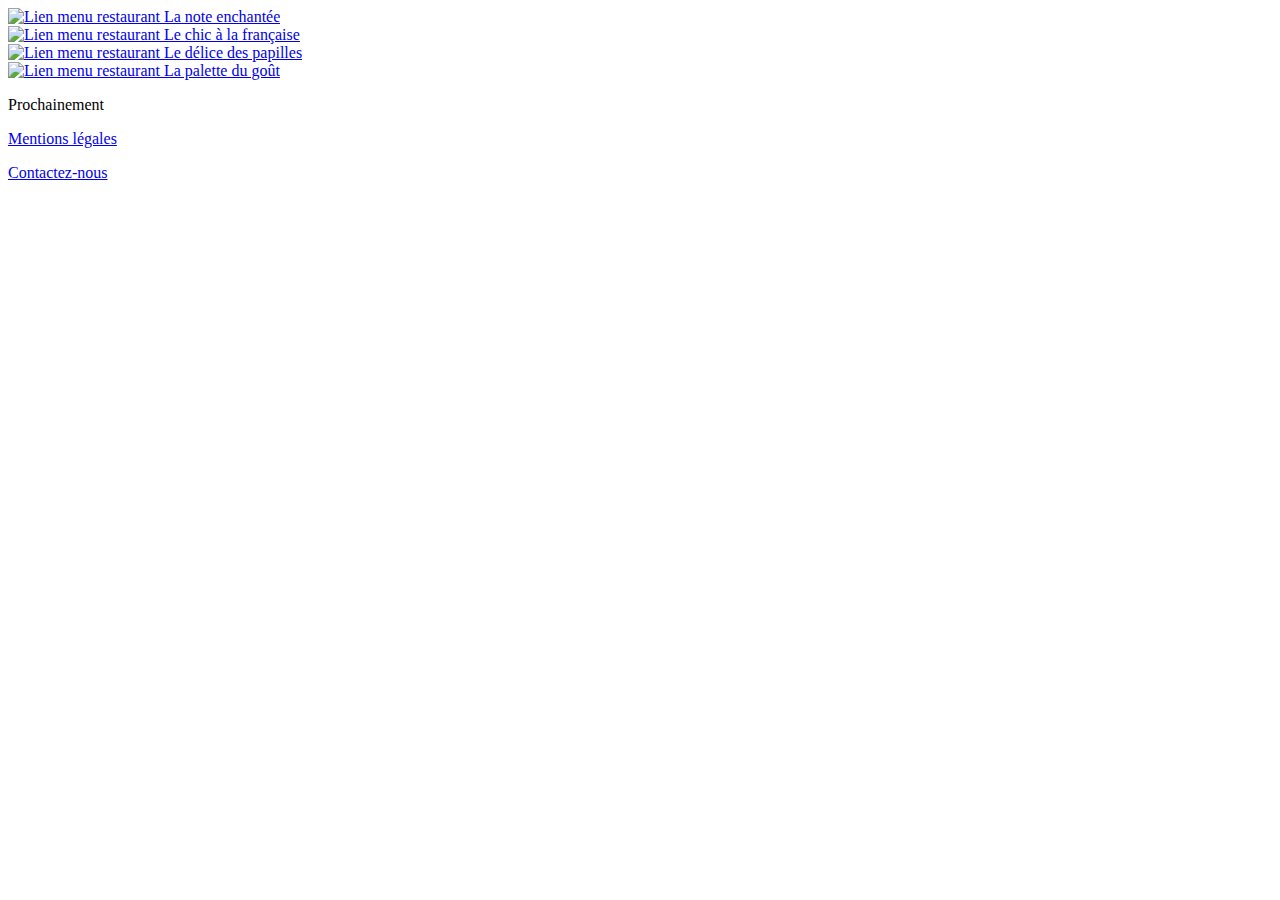
==== HTML/index.html @ ee6b41f8 "HTML Bases" ====
<!DOCTYPE html>
<html lang="fr">
<head>
  <meta charset="UTF-8">
  <meta name="viewport" content="width=device-width, initial-scale=1.0">
  <meta http-equiv="X-UA-Compatible" content="ie=edge">
  <title>Ohmyfood</title>
</head>
<body>
  <main>
    <article><a href="menu1.html"><img src="../../Models_and_intels/Menus/menu-1b.png" alt="Lien menu restaurant La note enchantée"></a></article>
    <article><a href="menu2.html"><img src="../../Models_and_intels/Menus/menu-2b.png" alt="Lien menu restaurant Le chic à la française"></a></article>
    <article><a href="menu3.html"><img src="../../Models_and_intels/Menus/menu-3b.png" alt="Lien menu restaurant Le délice des papilles"></a></article>
    <article><a href="menu4.html"><img src="../../Models_and_intels/Menus/menu-4b.png" alt="Lien menu restaurant La palette du goût"></a></article>
  </main>
  <aside><p id="btn">Prochainement</p></aside>
  <footer><p><a href="mentions_légales.html">Mentions légales</a></p>
          <p><a href="mailto:serviceclient@ohmyfood.com">Contactez-nous</a></p>
  </footer>
</body>
</html>
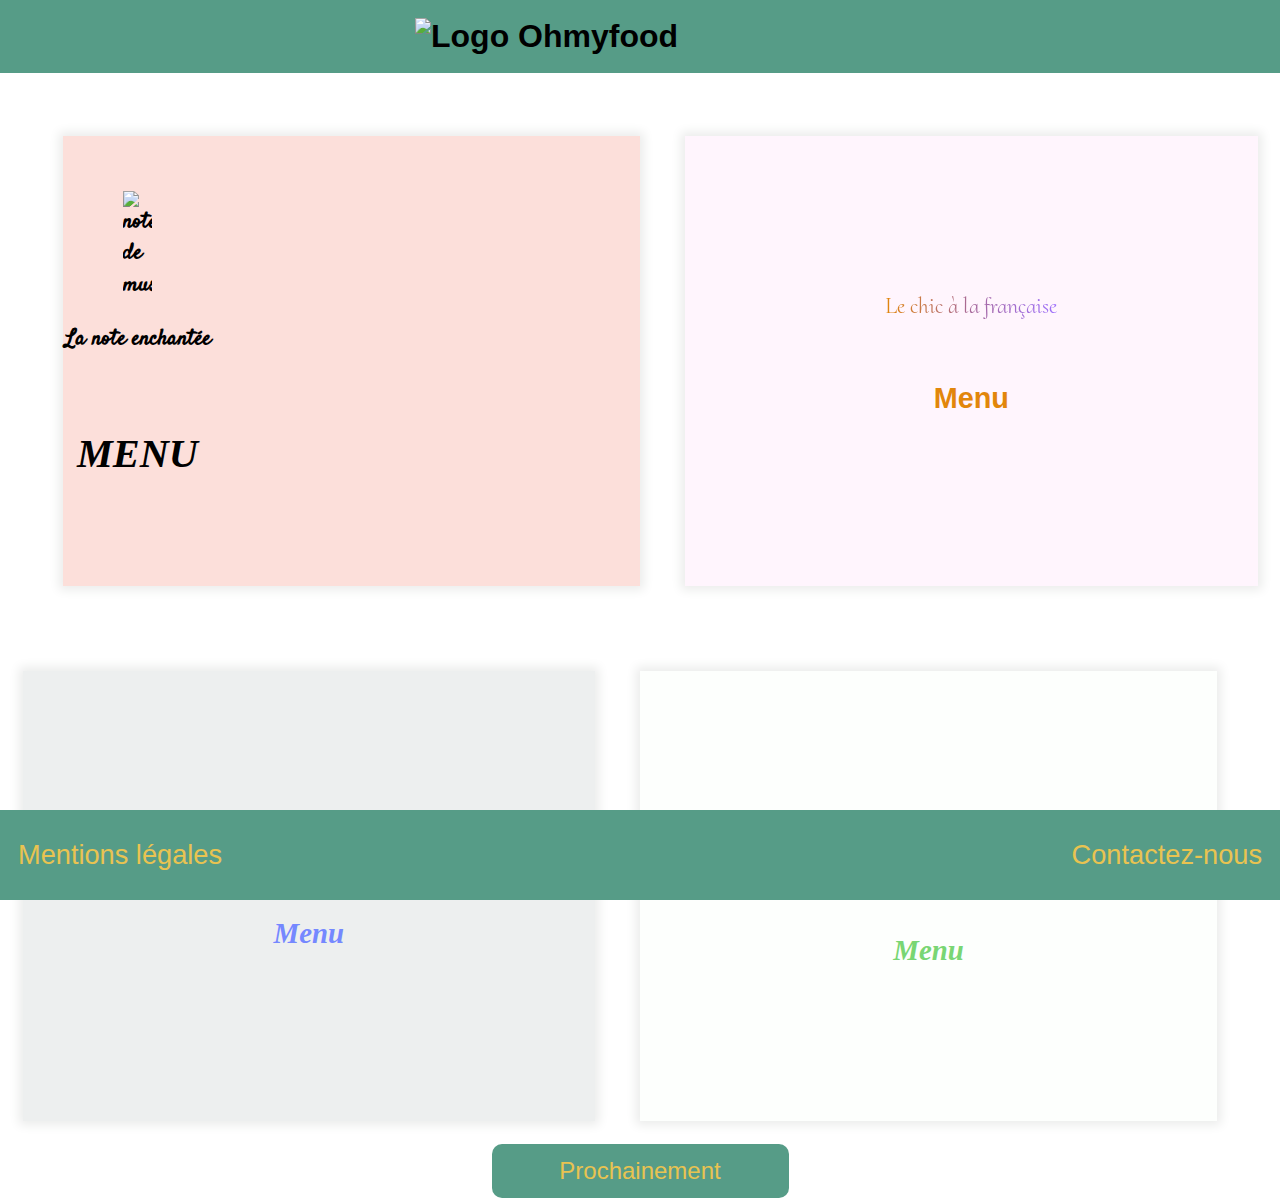
==== commit f1f7611f: "final layout without mqueries" ====
--- a/HTML/index.html
+++ b/HTML/index.html
@@ -1,21 +1,53 @@
 <!DOCTYPE html>
 <html lang="fr">
+
 <head>
   <meta charset="UTF-8">
   <meta name="viewport" content="width=device-width, initial-scale=1.0">
   <meta http-equiv="X-UA-Compatible" content="ie=edge">
+  <link href="https://fonts.googleapis.com/css?family=Satisfy&display=swap" rel="stylesheet">
+  <link href="https://fonts.googleapis.com/css?family=Cormorant+Upright&display=swap" rel="stylesheet">
+  <link href="https://fonts.googleapis.com/css?family=Great+Vibes&display=swap" rel="stylesheet">
+  <link href="https://fonts.googleapis.com/css?family=Kaushan+Script&display=swap" rel="stylesheet">
+  <link rel="stylesheet" href="../CSS/main.css">
   <title>Ohmyfood</title>
 </head>
+
 <body>
-  <main>
-    <article><a href="menu1.html"><img src="../../Models_and_intels/Menus/menu-1b.png" alt="Lien menu restaurant La note enchantée"></a></article>
-    <article><a href="menu2.html"><img src="../../Models_and_intels/Menus/menu-2b.png" alt="Lien menu restaurant Le chic à la française"></a></article>
-    <article><a href="menu3.html"><img src="../../Models_and_intels/Menus/menu-3b.png" alt="Lien menu restaurant Le délice des papilles"></a></article>
-    <article><a href="menu4.html"><img src="../../Models_and_intels/Menus/menu-4b.png" alt="Lien menu restaurant La palette du goût"></a></article>
-  </main>
-  <aside><p id="btn">Prochainement</p></aside>
-  <footer><p><a href="mentions_légales.html">Mentions légales</a></p>
-          <p><a href="mailto:serviceclient@ohmyfood.com">Contactez-nous</a></p>
+  <div class="container">
+    <header>
+      <h1><img src="../../Models_and_intels/Logo-ohmyfood.png" alt="Logo Ohmyfood"></h1>
+    </header>
+    <article class="menu1"><a class="zoomin" href="menu1.html"><img src="../../Models_and_intels/Image/notemusique.png"
+          alt="note de musique">
+        <p>La note enchantée</p>
+        <h3>MENU</h3>
+      </a></article>
+    <article class="menu2"><a class="zoomin" href="menu2.html">
+        <p>Le chic à la française</p>
+        <h3>Menu</h3>
+      </a></article>
+    <article class="menu3"><a class="zoomin" href="menu3.html">
+        <p>Le délice des papilles</p>
+        <h3>Menu</h3>
+      </a></article>
+    <article class="menu4"><a class="zoomin" href="menu4.html">
+        <p>La palette du goût</p>
+        <h3>Menu</h3>
+      </a></article>
+    <aside>
+      <div class="animsuspension">
+        <p id="btn">Prochainement</p>
+        <div class="suspension suspension1"></div>
+        <div class="suspension suspension2"></div>
+        <div class="suspension suspension3"></div>
+      </div>
+    </aside>
+  </div>
+  <footer>
+    <p><a href="mentions_légales.html">Mentions légales</a></p>
+    <p><a href="mailto:serviceclient@ohmyfood.com">Contactez-nous</a></p>
   </footer>
 </body>
-</html>
+
+</html>--- a/CSS/main.css
+++ b/CSS/main.css
@@ -0,0 +1,1538 @@
+footer p:hover {
+  -webkit-animation: wiggle 3s infinite;
+          animation: wiggle 3s infinite;
+}
+
+@-webkit-keyframes wiggle {
+  0% {
+    -webkit-transform: rotate(0deg);
+            transform: rotate(0deg);
+  }
+  3% {
+    -webkit-transform: rotate(-2deg);
+            transform: rotate(-2deg);
+  }
+  4% {
+    -webkit-transform: rotate(2deg);
+            transform: rotate(2deg);
+  }
+  5% {
+    -webkit-transform: rotate(-2deg);
+            transform: rotate(-2deg);
+  }
+  6% {
+    -webkit-transform: rotate(2deg);
+            transform: rotate(2deg);
+  }
+  7% {
+    -webkit-transform: rotate(0deg);
+            transform: rotate(0deg);
+  }
+  100% {
+    -webkit-transform: rotate(0deg);
+            transform: rotate(0deg);
+  }
+}
+
+@keyframes wiggle {
+  0% {
+    -webkit-transform: rotate(0deg);
+            transform: rotate(0deg);
+  }
+  3% {
+    -webkit-transform: rotate(-2deg);
+            transform: rotate(-2deg);
+  }
+  4% {
+    -webkit-transform: rotate(2deg);
+            transform: rotate(2deg);
+  }
+  5% {
+    -webkit-transform: rotate(-2deg);
+            transform: rotate(-2deg);
+  }
+  6% {
+    -webkit-transform: rotate(2deg);
+            transform: rotate(2deg);
+  }
+  7% {
+    -webkit-transform: rotate(0deg);
+            transform: rotate(0deg);
+  }
+  100% {
+    -webkit-transform: rotate(0deg);
+            transform: rotate(0deg);
+  }
+}
+
+.zoomin {
+  -webkit-transition: all 400ms;
+  transition: all 400ms;
+}
+
+.zoomin:hover {
+  -webkit-transform: scale(1.2);
+          transform: scale(1.2);
+  opacity: 0.6;
+}
+
+@-webkit-keyframes zoomin {
+  0% {
+    -webkit-transform: scale(1.2);
+            transform: scale(1.2);
+  }
+  10% {
+    opacity: 0.85;
+  }
+  45% {
+    opacity: 0.75;
+  }
+  80% {
+    opacity: 0.6;
+  }
+  100% {
+    -webkit-transform: scale(1.2);
+            transform: scale(1.2);
+  }
+}
+
+@keyframes zoomin {
+  0% {
+    -webkit-transform: scale(1.2);
+            transform: scale(1.2);
+  }
+  10% {
+    opacity: 0.85;
+  }
+  45% {
+    opacity: 0.75;
+  }
+  80% {
+    opacity: 0.6;
+  }
+  100% {
+    -webkit-transform: scale(1.2);
+            transform: scale(1.2);
+  }
+}
+
+.underbar1 {
+  -ms-grid-column: 2;
+  -ms-grid-column-span: 2;
+  grid-column: 2/4;
+  -webkit-clip-path: polygon(49% 31%, 93% 17%, 100% 43%, 95% 86%, 70% 76%, 32% 85%, 6% 78%, 5% 23%, 17% 12%);
+          clip-path: polygon(49% 31%, 93% 17%, 100% 43%, 95% 86%, 70% 76%, 32% 85%, 6% 78%, 5% 23%, 17% 12%);
+  width: 25%;
+  height: 1vh;
+  background-color: #f8b6ab;
+  -webkit-transform: scaleX(0);
+          transform: scaleX(0);
+}
+
+.menupage1 h3:hover + .underbar1 {
+  -webkit-animation: underbar 0.5s forwards;
+          animation: underbar 0.5s forwards;
+}
+
+.underbar2 {
+  -ms-grid-column: 2;
+  -ms-grid-column-span: 2;
+  grid-column: 2/4;
+  -webkit-clip-path: polygon(50% 29%, 88% 3%, 100% 51%, 88% 100%, 50% 74%, 13% 100%, 0 50%, 13% 0);
+          clip-path: polygon(50% 29%, 88% 3%, 100% 51%, 88% 100%, 50% 74%, 13% 100%, 0 50%, 13% 0);
+  width: 25%;
+  height: 1vh;
+  background-image: -webkit-gradient(linear, left top, right top, from(#e2860b), color-stop(#a6689a), to(#9d6ffd));
+  background-image: linear-gradient(to right, #e2860b, #a6689a, #9d6ffd);
+  -webkit-transform: scaleX(0);
+          transform: scaleX(0);
+}
+
+.menupage2 h3:hover + .underbar2 {
+  -webkit-animation: underbar 0.5s forwards;
+          animation: underbar 0.5s forwards;
+}
+
+.underbar3 {
+  -ms-grid-column: 2;
+  -ms-grid-column-span: 2;
+  grid-column: 2/4;
+  -webkit-clip-path: polygon(1% 7%, 9% 27%, 19% 36%, 88% 35%, 96% 53%, 99% 86%, 92% 71%, 85% 61%, 72% 61%, 32% 60%, 15% 60%, 6% 49%);
+          clip-path: polygon(1% 7%, 9% 27%, 19% 36%, 88% 35%, 96% 53%, 99% 86%, 92% 71%, 85% 61%, 72% 61%, 32% 60%, 15% 60%, 6% 49%);
+  width: 25%;
+  height: 1vh;
+  background-image: -webkit-gradient(linear, left top, right top, from(#001edb), color-stop(#425cff), to(#53b0f6));
+  background-image: linear-gradient(to right, #001edb, #425cff, #53b0f6);
+  -webkit-transform: scaleX(0);
+          transform: scaleX(0);
+}
+
+.menupage3 h3:hover + .underbar3 {
+  -webkit-animation: underbar 0.5s forwards;
+          animation: underbar 0.5s forwards;
+}
+
+.underbar4 {
+  -ms-grid-column: 2;
+  -ms-grid-column-span: 2;
+  grid-column: 2/4;
+  -webkit-clip-path: polygon(0% 31%, 5% 30%, 10% 34%, 12% 38%, 19% 39%, 23% 32%, 28% 29%, 33% 28%, 38% 33%, 44% 37%, 48% 39%, 53% 37%, 59% 30%, 63% 32%, 68% 36%, 72% 43%, 76% 43%, 80% 41%, 85% 40%, 88% 38%, 93% 35%, 98% 37%, 100% 41%, 100% 71%, 97% 71%, 94% 68%, 90% 69%, 85% 74%, 81% 77%, 76% 79%, 75% 77%, 69% 74%, 66% 71%, 60% 70%, 54% 75%, 51% 80%, 47% 82%, 42% 79%, 39% 76%, 34% 72%, 31% 70%, 30% 65%, 24% 64%, 18% 69%, 13% 72%, 6% 74%, 2% 75%, 0% 76%);
+          clip-path: polygon(0% 31%, 5% 30%, 10% 34%, 12% 38%, 19% 39%, 23% 32%, 28% 29%, 33% 28%, 38% 33%, 44% 37%, 48% 39%, 53% 37%, 59% 30%, 63% 32%, 68% 36%, 72% 43%, 76% 43%, 80% 41%, 85% 40%, 88% 38%, 93% 35%, 98% 37%, 100% 41%, 100% 71%, 97% 71%, 94% 68%, 90% 69%, 85% 74%, 81% 77%, 76% 79%, 75% 77%, 69% 74%, 66% 71%, 60% 70%, 54% 75%, 51% 80%, 47% 82%, 42% 79%, 39% 76%, 34% 72%, 31% 70%, 30% 65%, 24% 64%, 18% 69%, 13% 72%, 6% 74%, 2% 75%, 0% 76%);
+  width: 25%;
+  height: 1vh;
+  background-image: -webkit-gradient(linear, left top, right top, from(#BDFF7D), color-stop(#2d8928), to(#BDFF7D));
+  background-image: linear-gradient(to right, #BDFF7D, #2d8928, #BDFF7D);
+  -webkit-transform: scaleX(0);
+          transform: scaleX(0);
+}
+
+.menupage4 h3:hover + .underbar4 {
+  -webkit-animation: underbar 0.5s forwards;
+          animation: underbar 0.5s forwards;
+}
+
+@-webkit-keyframes underbar {
+  0% {
+    -webkit-transform: scaleX(0);
+            transform: scaleX(0);
+    -webkit-transform-origin: 0% 50%;
+            transform-origin: 0% 50%;
+  }
+  80% {
+    -webkit-transform: scaleX(1.1);
+            transform: scaleX(1.1);
+    -webkit-transform-origin: 0% 50%;
+            transform-origin: 0% 50%;
+  }
+  90% {
+    -webkit-transform: scaleX(0.9);
+            transform: scaleX(0.9);
+    -webkit-transform-origin: 0% 50%;
+            transform-origin: 0% 50%;
+  }
+  100% {
+    -webkit-transform: scaleX(1);
+            transform: scaleX(1);
+    -webkit-transform-origin: 0% 50%;
+            transform-origin: 0% 50%;
+  }
+}
+
+@keyframes underbar {
+  0% {
+    -webkit-transform: scaleX(0);
+            transform: scaleX(0);
+    -webkit-transform-origin: 0% 50%;
+            transform-origin: 0% 50%;
+  }
+  80% {
+    -webkit-transform: scaleX(1.1);
+            transform: scaleX(1.1);
+    -webkit-transform-origin: 0% 50%;
+            transform-origin: 0% 50%;
+  }
+  90% {
+    -webkit-transform: scaleX(0.9);
+            transform: scaleX(0.9);
+    -webkit-transform-origin: 0% 50%;
+            transform-origin: 0% 50%;
+  }
+  100% {
+    -webkit-transform: scaleX(1);
+            transform: scaleX(1);
+    -webkit-transform-origin: 0% 50%;
+            transform-origin: 0% 50%;
+  }
+}
+
+.animsuspension:hover .suspension {
+  display: inline-block;
+  -webkit-transform: scale(0);
+          transform: scale(0);
+}
+
+.animsuspension:hover .suspension1 {
+  -webkit-animation: suspensions 800ms ease-in-out 100ms infinite alternate;
+          animation: suspensions 800ms ease-in-out 100ms infinite alternate;
+}
+
+.animsuspension:hover .suspension2 {
+  -webkit-animation: suspensions 800ms ease-in-out 200ms infinite alternate;
+          animation: suspensions 800ms ease-in-out 200ms infinite alternate;
+}
+
+.animsuspension:hover .suspension3 {
+  -webkit-animation: suspensions 800ms ease-in-out 300ms infinite alternate;
+          animation: suspensions 800ms ease-in-out 300ms infinite alternate;
+}
+
+.animsuspension:hover #btn {
+  display: none;
+}
+
+@-webkit-keyframes suspensions {
+  0% {
+    -webkit-transform: scale(0);
+            transform: scale(0);
+    -webkit-transform-origin: 0% 50%;
+            transform-origin: 0% 50%;
+  }
+  100% {
+    -webkit-transform: scale(1);
+            transform: scale(1);
+    -webkit-transform-origin: 0% 50%;
+            transform-origin: 0% 50%;
+  }
+}
+
+@keyframes suspensions {
+  0% {
+    -webkit-transform: scale(0);
+            transform: scale(0);
+    -webkit-transform-origin: 0% 50%;
+            transform-origin: 0% 50%;
+  }
+  100% {
+    -webkit-transform: scale(1);
+            transform: scale(1);
+    -webkit-transform-origin: 0% 50%;
+            transform-origin: 0% 50%;
+  }
+}
+
+/*! normalize.css v8.0.1 | MIT License | github.com/necolas/normalize.css */
+/* Document
+   ========================================================================== */
+/**
+ * 1. Correct the line height in all browsers.
+ * 2. Prevent adjustments of font size after orientation changes in iOS.
+ */
+html {
+  line-height: 1.15;
+  /* 1 */
+  -webkit-text-size-adjust: 100%;
+  /* 2 */
+}
+
+/* Sections
+   ========================================================================== */
+/**
+ * Remove the margin in all browsers.
+ */
+body {
+  margin: 0;
+}
+
+/**
+ * Render the `main` element consistently in IE.
+ */
+main {
+  display: block;
+}
+
+/**
+ * Correct the font size and margin on `h1` elements within `section` and
+ * `article` contexts in Chrome, Firefox, and Safari.
+ */
+h1 {
+  font-size: 2em;
+  margin: 0.67em 0;
+}
+
+/* Grouping content
+   ========================================================================== */
+/**
+ * 1. Add the correct box sizing in Firefox.
+ * 2. Show the overflow in Edge and IE.
+ */
+hr {
+  -webkit-box-sizing: content-box;
+          box-sizing: content-box;
+  /* 1 */
+  height: 0;
+  /* 1 */
+  overflow: visible;
+  /* 2 */
+}
+
+/**
+ * 1. Correct the inheritance and scaling of font size in all browsers.
+ * 2. Correct the odd `em` font sizing in all browsers.
+ */
+pre {
+  font-family: monospace, monospace;
+  /* 1 */
+  font-size: 1em;
+  /* 2 */
+}
+
+/* Text-level semantics
+   ========================================================================== */
+/**
+ * Remove the gray background on active links in IE 10.
+ */
+a {
+  background-color: transparent;
+}
+
+/**
+ * 1. Remove the bottom border in Chrome 57-
+ * 2. Add the correct text decoration in Chrome, Edge, IE, Opera, and Safari.
+ */
+abbr[title] {
+  border-bottom: none;
+  /* 1 */
+  text-decoration: underline;
+  /* 2 */
+  -webkit-text-decoration: underline dotted;
+          text-decoration: underline dotted;
+  /* 2 */
+}
+
+/**
+ * Add the correct font weight in Chrome, Edge, and Safari.
+ */
+b,
+strong {
+  font-weight: bolder;
+}
+
+/**
+ * 1. Correct the inheritance and scaling of font size in all browsers.
+ * 2. Correct the odd `em` font sizing in all browsers.
+ */
+code,
+kbd,
+samp {
+  font-family: monospace, monospace;
+  /* 1 */
+  font-size: 1em;
+  /* 2 */
+}
+
+/**
+ * Add the correct font size in all browsers.
+ */
+small {
+  font-size: 80%;
+}
+
+/**
+ * Prevent `sub` and `sup` elements from affecting the line height in
+ * all browsers.
+ */
+sub,
+sup {
+  font-size: 75%;
+  line-height: 0;
+  position: relative;
+  vertical-align: baseline;
+}
+
+sub {
+  bottom: -0.25em;
+}
+
+sup {
+  top: -0.5em;
+}
+
+/* Embedded content
+   ========================================================================== */
+/**
+ * Remove the border on images inside links in IE 10.
+ */
+img {
+  border-style: none;
+}
+
+/* Forms
+   ========================================================================== */
+/**
+ * 1. Change the font styles in all browsers.
+ * 2. Remove the margin in Firefox and Safari.
+ */
+button,
+input,
+optgroup,
+select,
+textarea {
+  font-family: inherit;
+  /* 1 */
+  font-size: 100%;
+  /* 1 */
+  line-height: 1.15;
+  /* 1 */
+  margin: 0;
+  /* 2 */
+}
+
+/**
+ * Show the overflow in IE.
+ * 1. Show the overflow in Edge.
+ */
+button,
+input {
+  /* 1 */
+  overflow: visible;
+}
+
+/**
+ * Remove the inheritance of text transform in Edge, Firefox, and IE.
+ * 1. Remove the inheritance of text transform in Firefox.
+ */
+button,
+select {
+  /* 1 */
+  text-transform: none;
+}
+
+/**
+ * Correct the inability to style clickable types in iOS and Safari.
+ */
+button,
+[type="button"],
+[type="reset"],
+[type="submit"] {
+  -webkit-appearance: button;
+}
+
+/**
+ * Remove the inner border and padding in Firefox.
+ */
+button::-moz-focus-inner,
+[type="button"]::-moz-focus-inner,
+[type="reset"]::-moz-focus-inner,
+[type="submit"]::-moz-focus-inner {
+  border-style: none;
+  padding: 0;
+}
+
+/**
+ * Restore the focus styles unset by the previous rule.
+ */
+button:-moz-focusring,
+[type="button"]:-moz-focusring,
+[type="reset"]:-moz-focusring,
+[type="submit"]:-moz-focusring {
+  outline: 1px dotted ButtonText;
+}
+
+/**
+ * Correct the padding in Firefox.
+ */
+fieldset {
+  padding: 0.35em 0.75em 0.625em;
+}
+
+/**
+ * 1. Correct the text wrapping in Edge and IE.
+ * 2. Correct the color inheritance from `fieldset` elements in IE.
+ * 3. Remove the padding so developers are not caught out when they zero out
+ *    `fieldset` elements in all browsers.
+ */
+legend {
+  -webkit-box-sizing: border-box;
+          box-sizing: border-box;
+  /* 1 */
+  color: inherit;
+  /* 2 */
+  display: table;
+  /* 1 */
+  max-width: 100%;
+  /* 1 */
+  padding: 0;
+  /* 3 */
+  white-space: normal;
+  /* 1 */
+}
+
+/**
+ * Add the correct vertical alignment in Chrome, Firefox, and Opera.
+ */
+progress {
+  vertical-align: baseline;
+}
+
+/**
+ * Remove the default vertical scrollbar in IE 10+.
+ */
+textarea {
+  overflow: auto;
+}
+
+/**
+ * 1. Add the correct box sizing in IE 10.
+ * 2. Remove the padding in IE 10.
+ */
+[type="checkbox"],
+[type="radio"] {
+  -webkit-box-sizing: border-box;
+          box-sizing: border-box;
+  /* 1 */
+  padding: 0;
+  /* 2 */
+}
+
+/**
+ * Correct the cursor style of increment and decrement buttons in Chrome.
+ */
+[type="number"]::-webkit-inner-spin-button,
+[type="number"]::-webkit-outer-spin-button {
+  height: auto;
+}
+
+/**
+ * 1. Correct the odd appearance in Chrome and Safari.
+ * 2. Correct the outline style in Safari.
+ */
+[type="search"] {
+  -webkit-appearance: textfield;
+  /* 1 */
+  outline-offset: -2px;
+  /* 2 */
+}
+
+/**
+ * Remove the inner padding in Chrome and Safari on macOS.
+ */
+[type="search"]::-webkit-search-decoration {
+  -webkit-appearance: none;
+}
+
+/**
+ * 1. Correct the inability to style clickable types in iOS and Safari.
+ * 2. Change font properties to `inherit` in Safari.
+ */
+::-webkit-file-upload-button {
+  -webkit-appearance: button;
+  /* 1 */
+  font: inherit;
+  /* 2 */
+}
+
+/* Interactive
+   ========================================================================== */
+/*
+ * Add the correct display in Edge, IE 10+, and Firefox.
+ */
+details {
+  display: block;
+}
+
+/*
+ * Add the correct display in all browsers.
+ */
+summary {
+  display: list-item;
+}
+
+/* Misc
+   ========================================================================== */
+/**
+ * Add the correct display in IE 10+.
+ */
+template {
+  display: none;
+}
+
+/**
+ * Add the correct display in IE 10.
+ */
+[hidden] {
+  display: none;
+}
+
+h2 {
+  font-size: 2rem;
+  text-align: center;
+}
+
+.menupages {
+  -ms-grid-column: 2;
+  -ms-grid-column-span: 2;
+  grid-column: 2/4;
+  display: -webkit-box;
+  display: -ms-flexbox;
+  display: flex;
+  -webkit-box-orient: vertical;
+  -webkit-box-direction: normal;
+      -ms-flex-direction: column;
+          flex-direction: column;
+  -webkit-box-pack: center;
+      -ms-flex-pack: center;
+          justify-content: center;
+}
+
+.menupage1 {
+  background-color: #fcdfda;
+  -webkit-box-shadow: 0px 0px 10px 4px #ebeceb;
+          box-shadow: 0px 0px 10px 4px #ebeceb;
+  display: -webkit-box;
+  display: -ms-flexbox;
+  display: flex;
+  -webkit-box-orient: vertical;
+  -webkit-box-direction: normal;
+      -ms-flex-direction: column;
+          flex-direction: column;
+  -webkit-box-align: center;
+      -ms-flex-align: center;
+          align-items: center;
+  -webkit-box-pack: center;
+      -ms-flex-pack: center;
+          justify-content: center;
+  font-family: cursive,sans-serif;
+  margin-bottom: 20vh;
+}
+
+.menupage1 .menuitem {
+  display: -webkit-box;
+  display: -ms-flexbox;
+  display: flex;
+  -webkit-box-pack: justify;
+      -ms-flex-pack: justify;
+          justify-content: space-between;
+  width: 80%;
+}
+
+.menupage1 .menuitem p {
+  line-height: 220%;
+}
+
+.menupage1 p {
+  line-height: 220%;
+}
+
+.menupage1 img {
+  width: 15vh;
+  height: 10vh;
+  margin: 30px auto;
+}
+
+.menupage1 h2 {
+  margin: 20px auto;
+  font-family: 'Satisfy', cursive;
+  font-weight: bold;
+}
+
+.menupage1 h3 {
+  width: 85%;
+  display: -webkit-box;
+  display: -ms-flexbox;
+  display: flex;
+  -webkit-box-pack: justify;
+      -ms-flex-pack: justify;
+          justify-content: space-between;
+}
+
+.menupage1 h3::before {
+  content: " ";
+  -webkit-clip-path: polygon(49% 31%, 93% 17%, 100% 43%, 95% 86%, 70% 76%, 32% 85%, 6% 78%, 5% 23%, 17% 12%);
+          clip-path: polygon(49% 31%, 93% 17%, 100% 43%, 95% 86%, 70% 76%, 32% 85%, 6% 78%, 5% 23%, 17% 12%);
+  border-radius: 5%;
+  width: 25vh;
+  height: 1vh;
+  background-color: black;
+  margin: 1.75vh 4vh 0vh 0vh;
+  display: inline-block;
+}
+
+.menupage1 h3::after {
+  content: " ";
+  -webkit-clip-path: polygon(49% 31%, 93% 17%, 100% 43%, 95% 86%, 70% 76%, 32% 85%, 6% 78%, 5% 23%, 17% 12%);
+          clip-path: polygon(49% 31%, 93% 17%, 100% 43%, 95% 86%, 70% 76%, 32% 85%, 6% 78%, 5% 23%, 17% 12%);
+  border-radius: 5%;
+  width: 25vh;
+  height: 1vh;
+  background-color: black;
+  margin: 1.75vh 0vh 0vh 4vh;
+  display: inline-block;
+}
+
+.menupage1 .menu1lastp {
+  width: 80%;
+}
+
+.menupage1 .menupageend {
+  display: -webkit-box;
+  display: -ms-flexbox;
+  display: flex;
+  -webkit-box-orient: vertical;
+  -webkit-box-direction: normal;
+      -ms-flex-direction: column;
+          flex-direction: column;
+  -webkit-box-align: center;
+      -ms-flex-align: center;
+          align-items: center;
+  -webkit-box-pack: center;
+      -ms-flex-pack: center;
+          justify-content: center;
+  margin-bottom: 3vh;
+}
+
+.menupage2 {
+  background-color: #fff5fd;
+  -webkit-box-shadow: 0px 0px 10px 4px #ebeceb;
+          box-shadow: 0px 0px 10px 4px #ebeceb;
+  display: -webkit-box;
+  display: -ms-flexbox;
+  display: flex;
+  -webkit-box-orient: vertical;
+  -webkit-box-direction: normal;
+      -ms-flex-direction: column;
+          flex-direction: column;
+  -webkit-box-align: center;
+      -ms-flex-align: center;
+          align-items: center;
+  -webkit-box-pack: center;
+      -ms-flex-pack: center;
+          justify-content: center;
+  font-family: 'Cormorant Upright',sans-serif;
+  font-size: 1.2em;
+  margin-bottom: 20vh;
+  padding-bottom: 10vh;
+}
+
+.menupage2 .menuitem {
+  display: -webkit-box;
+  display: -ms-flexbox;
+  display: flex;
+  -webkit-box-pack: justify;
+      -ms-flex-pack: justify;
+          justify-content: space-between;
+  width: 80%;
+}
+
+.menupage2 .menuitem p {
+  line-height: 220%;
+}
+
+.menupage2 p {
+  line-height: 220%;
+}
+
+.menupage2 h2 {
+  margin: 10vh auto;
+  font-weight: bold;
+  background-image: -webkit-gradient(linear, left top, right top, from(#e2860b), color-stop(#a6689a), to(#9d6ffd));
+  background-image: linear-gradient(to right, #e2860b, #a6689a, #9d6ffd);
+  background-clip: text;
+  -webkit-background-clip: text;
+  -webkit-text-fill-color: transparent;
+  line-height: 2.2em;
+  font-size: 3em;
+}
+
+p.page2color3 {
+  width: 80%;
+}
+
+.page2color1 {
+  color: #e2860b;
+}
+
+.page2color1style1 {
+  width: 85%;
+  display: -webkit-box;
+  display: -ms-flexbox;
+  display: flex;
+  -webkit-box-pack: justify;
+      -ms-flex-pack: justify;
+          justify-content: space-between;
+  color: #e2860b;
+  text-align: center;
+}
+
+.page2color1style1::before {
+  content: " ";
+  -webkit-clip-path: polygon(90% 20%, 94% 32%, 100% 47%, 94% 60%, 90% 75%, 86% 100%, 69% 70%, 1% 53%, 69% 29%, 85% 1%);
+          clip-path: polygon(90% 20%, 94% 32%, 100% 47%, 94% 60%, 90% 75%, 86% 100%, 69% 70%, 1% 53%, 69% 29%, 85% 1%);
+  border-radius: 5%;
+  width: 25vh;
+  height: 1vh;
+  background-color: #e2860b;
+  margin: 1.75vh 4vh 0vh 0vh;
+  display: inline-block;
+}
+
+.page2color1style1::after {
+  content: " ";
+  -webkit-clip-path: polygon(90% 20%, 94% 32%, 100% 47%, 94% 60%, 90% 75%, 86% 100%, 69% 70%, 1% 53%, 69% 29%, 85% 1%);
+          clip-path: polygon(90% 20%, 94% 32%, 100% 47%, 94% 60%, 90% 75%, 86% 100%, 69% 70%, 1% 53%, 69% 29%, 85% 1%);
+  -webkit-transform: rotate(180deg);
+          transform: rotate(180deg);
+  border-radius: 5%;
+  width: 25vh;
+  height: 1vh;
+  background-color: #e2860b;
+  margin: 1.75vh 0vh 0vh 4vh;
+  display: inline-block;
+}
+
+.page2color2 {
+  color: #a6689a;
+}
+
+.page2color1style2 {
+  width: 85%;
+  display: -webkit-box;
+  display: -ms-flexbox;
+  display: flex;
+  -webkit-box-pack: justify;
+      -ms-flex-pack: justify;
+          justify-content: space-between;
+  color: #a6689a;
+  text-align: center;
+}
+
+.page2color1style2::before {
+  content: " ";
+  -webkit-clip-path: polygon(90% 20%, 94% 32%, 100% 47%, 94% 60%, 90% 75%, 86% 100%, 69% 70%, 1% 53%, 69% 29%, 85% 1%);
+          clip-path: polygon(90% 20%, 94% 32%, 100% 47%, 94% 60%, 90% 75%, 86% 100%, 69% 70%, 1% 53%, 69% 29%, 85% 1%);
+  border-radius: 5%;
+  width: 25vh;
+  height: 1vh;
+  background-color: #a6689a;
+  margin: 1.75vh 4vh 0vh 0vh;
+  display: inline-block;
+}
+
+.page2color1style2::after {
+  content: " ";
+  -webkit-clip-path: polygon(90% 20%, 94% 32%, 100% 47%, 94% 60%, 90% 75%, 86% 100%, 69% 70%, 1% 53%, 69% 29%, 85% 1%);
+          clip-path: polygon(90% 20%, 94% 32%, 100% 47%, 94% 60%, 90% 75%, 86% 100%, 69% 70%, 1% 53%, 69% 29%, 85% 1%);
+  -webkit-transform: rotate(180deg);
+          transform: rotate(180deg);
+  border-radius: 5%;
+  width: 25vh;
+  height: 1vh;
+  background-color: #a6689a;
+  margin: 1.75vh 0vh 0vh 4vh;
+  display: inline-block;
+}
+
+.page2color3 {
+  color: #9d6ffd;
+}
+
+.page2color1style3 {
+  width: 85%;
+  display: -webkit-box;
+  display: -ms-flexbox;
+  display: flex;
+  -webkit-box-pack: justify;
+      -ms-flex-pack: justify;
+          justify-content: space-between;
+  color: #9d6ffd;
+  text-align: center;
+}
+
+.page2color1style3::before {
+  content: " ";
+  -webkit-clip-path: polygon(90% 20%, 94% 32%, 100% 47%, 94% 60%, 90% 75%, 86% 100%, 69% 70%, 1% 53%, 69% 29%, 85% 1%);
+          clip-path: polygon(90% 20%, 94% 32%, 100% 47%, 94% 60%, 90% 75%, 86% 100%, 69% 70%, 1% 53%, 69% 29%, 85% 1%);
+  border-radius: 5%;
+  width: 25vh;
+  height: 1vh;
+  background-color: #9d6ffd;
+  margin: 1.75vh 4vh 0vh 0vh;
+  display: inline-block;
+}
+
+.page2color1style3::after {
+  content: " ";
+  -webkit-clip-path: polygon(90% 20%, 94% 32%, 100% 47%, 94% 60%, 90% 75%, 86% 100%, 69% 70%, 1% 53%, 69% 29%, 85% 1%);
+          clip-path: polygon(90% 20%, 94% 32%, 100% 47%, 94% 60%, 90% 75%, 86% 100%, 69% 70%, 1% 53%, 69% 29%, 85% 1%);
+  -webkit-transform: rotate(180deg);
+          transform: rotate(180deg);
+  border-radius: 5%;
+  width: 25vh;
+  height: 1vh;
+  background-color: #9d6ffd;
+  margin: 1.75vh 0vh 0vh 4vh;
+  display: inline-block;
+}
+
+.menupage3 {
+  background-color: #EDEFEF;
+  -webkit-box-shadow: 0px 0px 10px 4px #ebeceb;
+          box-shadow: 0px 0px 10px 4px #ebeceb;
+  display: -webkit-box;
+  display: -ms-flexbox;
+  display: flex;
+  -webkit-box-orient: vertical;
+  -webkit-box-direction: normal;
+      -ms-flex-direction: column;
+          flex-direction: column;
+  -webkit-box-align: center;
+      -ms-flex-align: center;
+          align-items: center;
+  -webkit-box-pack: center;
+      -ms-flex-pack: center;
+          justify-content: center;
+  font-size: 1.2em;
+  margin-bottom: 20vh;
+  padding-bottom: 10vh;
+  font-family: 'comic sans ms';
+  font-style: italic;
+}
+
+.menupage3 .menuitem {
+  display: -webkit-box;
+  display: -ms-flexbox;
+  display: flex;
+  -webkit-box-pack: justify;
+      -ms-flex-pack: justify;
+          justify-content: space-between;
+  width: 80%;
+}
+
+.menupage3 .menuitem p {
+  line-height: 220%;
+}
+
+.menupage3 p {
+  line-height: 220%;
+}
+
+.menupage3 h2 {
+  margin: 10vh auto;
+  background-image: -webkit-gradient(linear, left top, right top, from(#001edb), to(#53b0f6));
+  background-image: linear-gradient(to right, #001edb, #53b0f6);
+  background-clip: text;
+  -webkit-background-clip: text;
+  -webkit-text-fill-color: transparent;
+  font-weight: bold;
+  font-family: 'Great Vibes', cursive;
+  line-height: 2.2em;
+  font-size: 3em;
+}
+
+.page3color1style1 {
+  width: 85%;
+  display: -webkit-box;
+  display: -ms-flexbox;
+  display: flex;
+  -webkit-box-pack: justify;
+      -ms-flex-pack: justify;
+          justify-content: space-between;
+  -webkit-box-align: center;
+      -ms-flex-align: center;
+          align-items: center;
+  text-align: center;
+}
+
+.page3color1style1::before {
+  content: " ";
+  -webkit-clip-path: polygon(8% 39%, 15% 40%, 96% 38%, 100% 68%, 17% 68%, 7% 64%, 3% 54%, 1% 25%);
+          clip-path: polygon(8% 39%, 15% 40%, 96% 38%, 100% 68%, 17% 68%, 7% 64%, 3% 54%, 1% 25%);
+  border-radius: 5%;
+  width: 25vh;
+  height: 2vh;
+  background-color: #001edb;
+  margin: 1.75vh 4vh 0vh 0vh;
+  display: inline-block;
+}
+
+.page3color1style1::after {
+  content: " ";
+  -webkit-clip-path: polygon(89% 44%, 97% 28%, 96% 52%, 93% 64%, 85% 69%, 0 71%, 4% 43%);
+          clip-path: polygon(89% 44%, 97% 28%, 96% 52%, 93% 64%, 85% 69%, 0 71%, 4% 43%);
+  border-radius: 5%;
+  width: 25vh;
+  height: 2vh;
+  background-color: #001edb;
+  margin: 1.75vh 0vh 0vh 4vh;
+  display: inline-block;
+}
+
+.page3color1style2 {
+  width: 85%;
+  display: -webkit-box;
+  display: -ms-flexbox;
+  display: flex;
+  -webkit-box-pack: justify;
+      -ms-flex-pack: justify;
+          justify-content: space-between;
+  text-align: center;
+  -webkit-box-align: center;
+      -ms-flex-align: center;
+          align-items: center;
+}
+
+.page3color1style2::before {
+  content: " ";
+  -webkit-clip-path: polygon(8% 39%, 15% 40%, 96% 38%, 100% 68%, 17% 68%, 7% 64%, 3% 54%, 1% 25%);
+          clip-path: polygon(8% 39%, 15% 40%, 96% 38%, 100% 68%, 17% 68%, 7% 64%, 3% 54%, 1% 25%);
+  border-radius: 5%;
+  width: 25vh;
+  height: 2vh;
+  background-color: #425cff;
+  margin: 1.75vh 4vh 0vh 0vh;
+  display: inline-block;
+}
+
+.page3color1style2::after {
+  content: " ";
+  -webkit-clip-path: polygon(89% 44%, 97% 28%, 96% 52%, 93% 64%, 85% 69%, 0 71%, 4% 43%);
+          clip-path: polygon(89% 44%, 97% 28%, 96% 52%, 93% 64%, 85% 69%, 0 71%, 4% 43%);
+  border-radius: 5%;
+  width: 25vh;
+  height: 2vh;
+  background-color: #425cff;
+  margin: 1.75vh 0vh 0vh 4vh;
+  display: inline-block;
+}
+
+.page3color1style3 {
+  width: 85%;
+  display: -webkit-box;
+  display: -ms-flexbox;
+  display: flex;
+  -webkit-box-pack: justify;
+      -ms-flex-pack: justify;
+          justify-content: space-between;
+  -webkit-box-align: center;
+      -ms-flex-align: center;
+          align-items: center;
+  text-align: center;
+}
+
+.page3color1style3::before {
+  content: " ";
+  -webkit-clip-path: polygon(8% 39%, 15% 40%, 96% 38%, 100% 68%, 17% 68%, 7% 64%, 3% 54%, 1% 25%);
+          clip-path: polygon(8% 39%, 15% 40%, 96% 38%, 100% 68%, 17% 68%, 7% 64%, 3% 54%, 1% 25%);
+  border-radius: 5%;
+  width: 25vh;
+  height: 2vh;
+  background-color: #53b0f6;
+  margin: 1.75vh 4vh 0vh 0vh;
+  display: inline-block;
+}
+
+.page3color1style3::after {
+  content: " ";
+  -webkit-clip-path: polygon(89% 44%, 97% 28%, 96% 52%, 93% 64%, 85% 69%, 0 71%, 4% 43%);
+          clip-path: polygon(89% 44%, 97% 28%, 96% 52%, 93% 64%, 85% 69%, 0 71%, 4% 43%);
+  border-radius: 5%;
+  width: 25vh;
+  height: 2vh;
+  background-color: #53b0f6;
+  margin: 1.75vh 0vh 0vh 4vh;
+  display: inline-block;
+}
+
+.menupage4 {
+  -webkit-box-shadow: 0px 0px 10px 4px #ebeceb;
+          box-shadow: 0px 0px 10px 4px #ebeceb;
+  display: -webkit-box;
+  display: -ms-flexbox;
+  display: flex;
+  -webkit-box-orient: vertical;
+  -webkit-box-direction: normal;
+      -ms-flex-direction: column;
+          flex-direction: column;
+  -webkit-box-align: center;
+      -ms-flex-align: center;
+          align-items: center;
+  -webkit-box-pack: center;
+      -ms-flex-pack: center;
+          justify-content: center;
+  font-family: cursive,sans-serif;
+  padding-bottom: 10vh;
+  margin-bottom: 20vh;
+}
+
+.menupage4 .menuitem {
+  display: -webkit-box;
+  display: -ms-flexbox;
+  display: flex;
+  -webkit-box-pack: justify;
+      -ms-flex-pack: justify;
+          justify-content: space-between;
+  width: 80%;
+  font-family: 'comic sans ms';
+  font-style: italic;
+}
+
+.menupage4 .menuitem p {
+  line-height: 220%;
+}
+
+.menupage4 h2 {
+  margin: 10vh auto;
+  background-image: -webkit-gradient(linear, left top, right top, from(#2d8928), to(#BDFF7D));
+  background-image: linear-gradient(to right, #2d8928, #BDFF7D);
+  background-clip: text;
+  -webkit-background-clip: text;
+  -webkit-text-fill-color: transparent;
+  font-family: 'Kaushan Script', cursive;
+  font-weight: bold;
+  font-size: 3em;
+  line-height: 2.2em;
+}
+
+.menupage4 h3 {
+  width: 85%;
+  display: -webkit-box;
+  display: -ms-flexbox;
+  display: flex;
+  -webkit-box-pack: justify;
+      -ms-flex-pack: justify;
+          justify-content: space-between;
+}
+
+.menupage4 h3::before {
+  content: " ";
+  -webkit-clip-path: polygon(0% 31%, 5% 30%, 10% 34%, 12% 38%, 19% 39%, 23% 32%, 28% 29%, 33% 28%, 38% 33%, 44% 37%, 48% 39%, 53% 37%, 59% 30%, 63% 32%, 68% 36%, 72% 43%, 76% 43%, 80% 41%, 85% 40%, 88% 38%, 93% 35%, 98% 37%, 100% 41%, 100% 71%, 97% 71%, 94% 68%, 90% 69%, 85% 74%, 81% 77%, 76% 79%, 75% 77%, 69% 74%, 66% 71%, 60% 70%, 54% 75%, 51% 80%, 47% 82%, 42% 79%, 39% 76%, 34% 72%, 31% 70%, 30% 65%, 24% 64%, 18% 69%, 13% 72%, 6% 74%, 2% 75%, 0% 76%);
+          clip-path: polygon(0% 31%, 5% 30%, 10% 34%, 12% 38%, 19% 39%, 23% 32%, 28% 29%, 33% 28%, 38% 33%, 44% 37%, 48% 39%, 53% 37%, 59% 30%, 63% 32%, 68% 36%, 72% 43%, 76% 43%, 80% 41%, 85% 40%, 88% 38%, 93% 35%, 98% 37%, 100% 41%, 100% 71%, 97% 71%, 94% 68%, 90% 69%, 85% 74%, 81% 77%, 76% 79%, 75% 77%, 69% 74%, 66% 71%, 60% 70%, 54% 75%, 51% 80%, 47% 82%, 42% 79%, 39% 76%, 34% 72%, 31% 70%, 30% 65%, 24% 64%, 18% 69%, 13% 72%, 6% 74%, 2% 75%, 0% 76%);
+  border-radius: 5%;
+  width: 25vh;
+  height: 2vh;
+  background: -webkit-gradient(linear, left top, right top, from(#2d8928), to(#BDFF7D));
+  background: linear-gradient(to right, #2d8928, #BDFF7D);
+  margin: 1.75vh 4vh 0vh 0vh;
+  display: inline-block;
+}
+
+.menupage4 h3::after {
+  content: " ";
+  -webkit-clip-path: polygon(0% 31%, 5% 30%, 10% 34%, 12% 38%, 19% 39%, 23% 32%, 28% 29%, 33% 28%, 38% 33%, 44% 37%, 48% 39%, 53% 37%, 59% 30%, 63% 32%, 68% 36%, 72% 43%, 76% 43%, 80% 41%, 85% 40%, 88% 38%, 93% 35%, 98% 37%, 100% 41%, 100% 71%, 97% 71%, 94% 68%, 90% 69%, 85% 74%, 81% 77%, 76% 79%, 75% 77%, 69% 74%, 66% 71%, 60% 70%, 54% 75%, 51% 80%, 47% 82%, 42% 79%, 39% 76%, 34% 72%, 31% 70%, 30% 65%, 24% 64%, 18% 69%, 13% 72%, 6% 74%, 2% 75%, 0% 76%);
+          clip-path: polygon(0% 31%, 5% 30%, 10% 34%, 12% 38%, 19% 39%, 23% 32%, 28% 29%, 33% 28%, 38% 33%, 44% 37%, 48% 39%, 53% 37%, 59% 30%, 63% 32%, 68% 36%, 72% 43%, 76% 43%, 80% 41%, 85% 40%, 88% 38%, 93% 35%, 98% 37%, 100% 41%, 100% 71%, 97% 71%, 94% 68%, 90% 69%, 85% 74%, 81% 77%, 76% 79%, 75% 77%, 69% 74%, 66% 71%, 60% 70%, 54% 75%, 51% 80%, 47% 82%, 42% 79%, 39% 76%, 34% 72%, 31% 70%, 30% 65%, 24% 64%, 18% 69%, 13% 72%, 6% 74%, 2% 75%, 0% 76%);
+  border-radius: 5%;
+  -webkit-transform: rotate(180deg);
+          transform: rotate(180deg);
+  width: 25vh;
+  height: 2vh;
+  background: -webkit-gradient(linear, left top, right top, from(#2d8928), to(#BDFF7D));
+  background: linear-gradient(to right, #2d8928, #BDFF7D);
+  margin: 1.75vh 0vh 0vh 4vh;
+  display: inline-block;
+}
+
+body {
+  font-family: "Gill Sans", sans-serif;
+}
+
+.container {
+  display: -ms-grid;
+  display: grid;
+  -ms-grid-columns: 1fr 1fr 1fr 1fr;
+      grid-template-columns: 1fr 1fr 1fr 1fr;
+  height: 90vh;
+}
+
+header {
+  background-color: #569c87;
+  -ms-grid-column: 1;
+  -ms-grid-column-span: 4;
+  grid-column: 1/5;
+}
+
+header img {
+  width: 50vh;
+  max-height: 10vh;
+}
+
+header h1 {
+  margin-top: 0px;
+  padding: 2vh;
+  -ms-grid-column: 2;
+  -ms-grid-column-span: 2;
+  grid-column: 2/4;
+  width: 50vh;
+  margin: auto;
+}
+
+.menu1 {
+  -ms-grid-column: 1;
+  -ms-grid-column-span: 1;
+  grid-column: 1/2;
+  -webkit-box-shadow: 0px 0px 10px 4px #ebeceb;
+          box-shadow: 0px 0px 10px 4px #ebeceb;
+  background-color: #fcdfda;
+  margin: 7vh 0vh 2.5vh 7vh;
+  display: -webkit-box;
+  display: -ms-flexbox;
+  display: flex;
+}
+
+.menu1 a {
+  display: -webkit-box;
+  display: -ms-flexbox;
+  display: flex;
+  -webkit-box-pack: center;
+      -ms-flex-pack: center;
+          justify-content: center;
+  -webkit-box-align: center;
+      -ms-flex-align: center;
+          align-items: center;
+  min-height: 50vh;
+  -webkit-box-orient: vertical;
+  -webkit-box-direction: normal;
+      -ms-flex-direction: column;
+          flex-direction: column;
+  text-decoration: none;
+  color: black;
+  font-family: 'Satisfy', cursive;
+  font-weight: bold;
+  font-size: 1.4em;
+  line-height: 1.4em;
+}
+
+.menu1 a h3 {
+  font-family: 'comic sans ms';
+  font-style: italic;
+  font-size: 1.8em;
+  line-height: 1.8em;
+}
+
+.menu1 a img {
+  max-width: 20%;
+}
+
+.menu2 {
+  -ms-grid-column: 2;
+  -ms-grid-column-span: 1;
+  grid-column: 2/3;
+  background-color: #fff5fd;
+  -webkit-box-shadow: 0px 0px 10px 4px #ebeceb;
+          box-shadow: 0px 0px 10px 4px #ebeceb;
+  margin: 7vh 2.5vh 2.5vh 5vh;
+}
+
+.menu2 a {
+  display: -webkit-box;
+  display: -ms-flexbox;
+  display: flex;
+  -webkit-box-pack: center;
+      -ms-flex-pack: center;
+          justify-content: center;
+  -webkit-box-align: center;
+      -ms-flex-align: center;
+          align-items: center;
+  min-height: 50vh;
+  -webkit-box-orient: vertical;
+  -webkit-box-direction: normal;
+      -ms-flex-direction: column;
+          flex-direction: column;
+  text-decoration: none;
+}
+
+.menu2 a p {
+  background-image: -webkit-gradient(linear, left top, right top, from(#e2860b), color-stop(#a6689a), to(#9d6ffd));
+  background-image: linear-gradient(to right, #e2860b, #a6689a, #9d6ffd);
+  background-clip: text;
+  -webkit-background-clip: text;
+  -webkit-text-fill-color: transparent;
+  font-family: 'Cormorant Upright', serif;
+  font-size: 1.4em;
+  line-height: 1.4em;
+}
+
+.menu2 a h3 {
+  font-family: arial;
+  font-size: 1.8em;
+  line-height: 1.8em;
+  color: #e2860b;
+}
+
+.menu3 {
+  -ms-grid-column: 3;
+  -ms-grid-column-span: 1;
+  grid-column: 3/4;
+  -webkit-box-shadow: 0px 0px 10px 4px #ebeceb;
+          box-shadow: 0px 0px 10px 4px #ebeceb;
+  margin: 7vh 5vh 2.5vh 2.5vh;
+  background-color: #EDEFEF;
+}
+
+.menu3 a {
+  display: -webkit-box;
+  display: -ms-flexbox;
+  display: flex;
+  -webkit-box-pack: center;
+      -ms-flex-pack: center;
+          justify-content: center;
+  -webkit-box-align: center;
+      -ms-flex-align: center;
+          align-items: center;
+  min-height: 50vh;
+  -webkit-box-orient: vertical;
+  -webkit-box-direction: normal;
+      -ms-flex-direction: column;
+          flex-direction: column;
+  text-decoration: none;
+}
+
+.menu3 a p {
+  background-image: -webkit-gradient(linear, left top, right top, from(#001edb), to(#53b0f6));
+  background-image: linear-gradient(to right, #001edb, #53b0f6);
+  background-clip: text;
+  -webkit-background-clip: text;
+  -webkit-text-fill-color: transparent;
+  font-family: 'Great Vibes', cursive;
+  font-size: 1.4em;
+  line-height: 1.4em;
+}
+
+.menu3 a h3 {
+  font-family: 'comic sans ms';
+  font-style: italic;
+  font-size: 1.8em;
+  line-height: 1.8em;
+  color: #7588ff;
+}
+
+.menu4 {
+  -ms-grid-column: 4;
+  -ms-grid-column-span: 1;
+  grid-column: 4/5;
+  -webkit-box-shadow: 0px 0px 10px 4px #ebeceb;
+          box-shadow: 0px 0px 10px 4px #ebeceb;
+  margin: 7vh 7vh 2.5vh 0vh;
+  background-color: #fdfffd;
+}
+
+.menu4 a {
+  display: -webkit-box;
+  display: -ms-flexbox;
+  display: flex;
+  -webkit-box-pack: center;
+      -ms-flex-pack: center;
+          justify-content: center;
+  -webkit-box-align: center;
+      -ms-flex-align: center;
+          align-items: center;
+  min-height: 50vh;
+  -webkit-box-orient: vertical;
+  -webkit-box-direction: normal;
+      -ms-flex-direction: column;
+          flex-direction: column;
+  text-decoration: none;
+}
+
+.menu4 a p {
+  background-image: -webkit-gradient(linear, left top, right top, from(#2d8928), to(#BDFF7D));
+  background-image: linear-gradient(to right, #2d8928, #BDFF7D);
+  background-clip: text;
+  -webkit-background-clip: text;
+  -webkit-text-fill-color: transparent;
+  font-family: 'Kaushan Script', cursive;
+  font-size: 1.8em;
+  line-height: 1.8em;
+}
+
+.menu4 a h3 {
+  font-family: 'comic sans ms';
+  font-style: italic;
+  font-size: 1.8em;
+  line-height: 1.8em;
+  color: #79d674;
+}
+
+aside {
+  -ms-grid-column: 2;
+  -ms-grid-column-span: 2;
+  grid-column: 2/4;
+  display: -webkit-box;
+  display: -ms-flexbox;
+  display: flex;
+  -webkit-box-pack: center;
+      -ms-flex-pack: center;
+          justify-content: center;
+  -webkit-box-align: center;
+      -ms-flex-align: center;
+          align-items: center;
+}
+
+aside .animsuspension {
+  display: -webkit-box;
+  display: -ms-flexbox;
+  display: flex;
+  -webkit-box-pack: center;
+      -ms-flex-pack: center;
+          justify-content: center;
+  -webkit-box-align: center;
+      -ms-flex-align: center;
+          align-items: center;
+  background-color: #569c87;
+  color: #e9c351;
+  height: 6vh;
+  width: 33vh;
+  margin: auto;
+  border-radius: 10px;
+}
+
+aside .animsuspension #btn {
+  text-align: center;
+  font-size: 1.5em;
+  margin: 1vh auto;
+}
+
+aside .animsuspension .suspension {
+  display: none;
+  height: 3vh;
+  width: 3vh;
+  border-radius: 100%;
+  margin: 2vh;
+  background-color: #e9c351;
+}
+
+footer {
+  background-color: #569c87;
+  position: fixed;
+  z-index: 2;
+  bottom: 0px;
+  left: 0px;
+  right: 0px;
+  display: -webkit-box;
+  display: -ms-flexbox;
+  display: flex;
+  -webkit-box-pack: justify;
+      -ms-flex-pack: justify;
+          justify-content: space-between;
+  -webkit-box-align: center;
+      -ms-flex-align: center;
+          align-items: center;
+  height: 10vh;
+}
+
+footer a {
+  color: #e9c351;
+  text-decoration: none;
+  font-size: 1.7em;
+  margin: 1vh 2vh auto;
+  -ms-flex-line-pack: justify;
+      align-content: space-between;
+}
+
+#legalmentions {
+  margin-bottom: 10vh;
+  margin-left: 5vh;
+  margin-right: 5vh;
+}
+
+@media screen and (max-width: 1800px) {
+  .menu1 {
+    -ms-grid-column: 1;
+    -ms-grid-column-span: 2;
+    grid-column: 1/3;
+  }
+  .menu2 {
+    -ms-grid-column: 3;
+    -ms-grid-column-span: 2;
+    grid-column: 3/5;
+  }
+  .menu3 {
+    -ms-grid-column: 1;
+    -ms-grid-column-span: 2;
+    grid-column: 1/3;
+  }
+  .menu4 {
+    -ms-grid-column: 3;
+    -ms-grid-column-span: 2;
+    grid-column: 3/5;
+  }
+}
+/*# sourceMappingURL=main.css.map */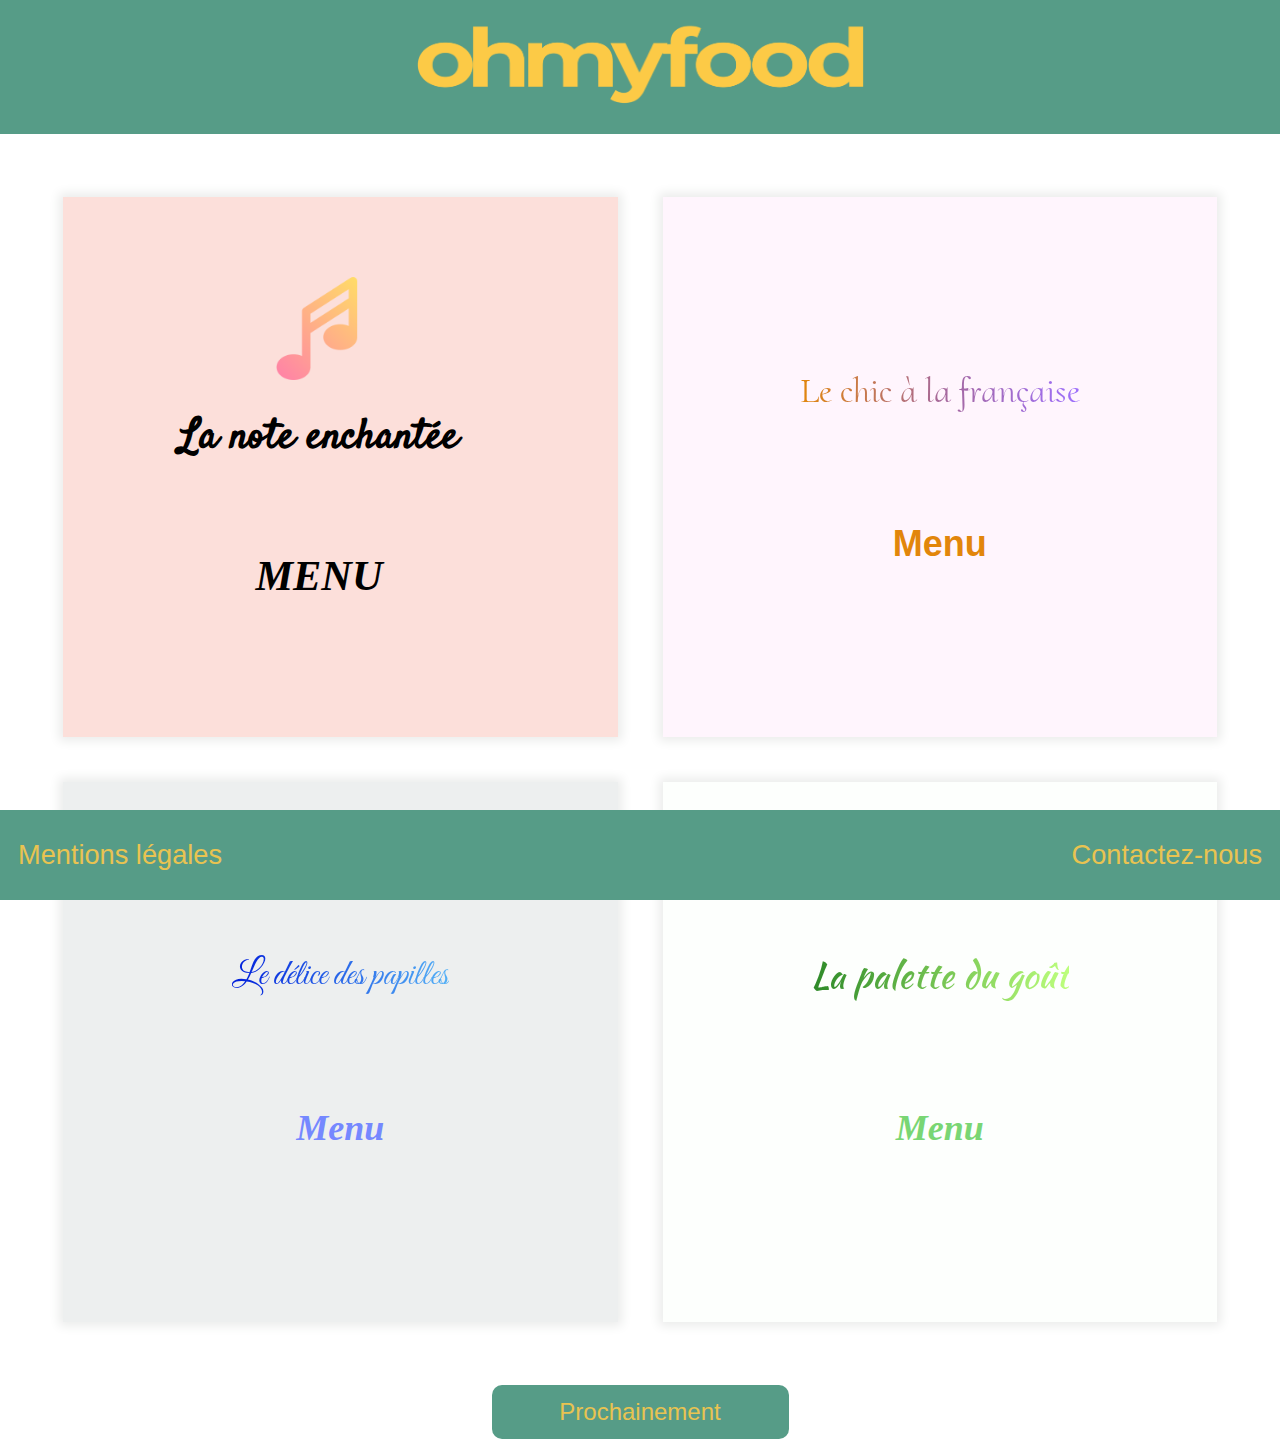
==== commit 6f9380d9: "Final change" ====
--- a/HTML/index.html
+++ b/HTML/index.html
@@ -16,9 +16,9 @@
 <body>
   <div class="container">
     <header>
-      <h1><img src="../../Models_and_intels/Logo-ohmyfood.png" alt="Logo Ohmyfood"></h1>
+      <h1><img src="../Image/Logo-ohmyfood.png" alt="Logo Ohmyfood"></h1>
     </header>
-    <article class="menu1"><a class="zoomin" href="menu1.html"><img src="../../Models_and_intels/Image/notemusique.png"
+    <article class="menu1"><a class="zoomin" href="menu1.html"><img src="../Image/notemusique.png"
           alt="note de musique">
         <p>La note enchantée</p>
         <h3>MENU</h3>
--- a/CSS/main.css
+++ b/CSS/main.css
@@ -662,6 +662,27 @@
   -webkit-box-pack: center;
       -ms-flex-pack: center;
           justify-content: center;
+  margin-bottom: 13vh;
+}
+
+.menuprice {
+  -webkit-margin-before: 1em;
+          margin-block-start: 1em;
+  -webkit-margin-after: 1em;
+          margin-block-end: 1em;
+  display: -webkit-box;
+  display: -ms-flexbox;
+  display: flex;
+  -webkit-box-orient: vertical;
+  -webkit-box-direction: normal;
+      -ms-flex-direction: column;
+          flex-direction: column;
+}
+
+.menuprice span {
+  -webkit-box-flex: 1;
+      -ms-flex: 1;
+          flex: 1;
 }
 
 .menupage1 {
@@ -681,17 +702,23 @@
   -webkit-box-pack: center;
       -ms-flex-pack: center;
           justify-content: center;
-  font-family: cursive,sans-serif;
-  margin-bottom: 20vh;
+  font-family: cursive, sans-serif;
 }
 
 .menupage1 .menuitem {
   display: -webkit-box;
   display: -ms-flexbox;
   display: flex;
+  -webkit-box-orient: vertical;
+  -webkit-box-direction: normal;
+      -ms-flex-direction: column;
+          flex-direction: column;
   -webkit-box-pack: justify;
       -ms-flex-pack: justify;
           justify-content: space-between;
+  -webkit-box-align: center;
+      -ms-flex-align: center;
+          align-items: center;
   width: 80%;
 }
 
@@ -787,10 +814,8 @@
   -webkit-box-pack: center;
       -ms-flex-pack: center;
           justify-content: center;
-  font-family: 'Cormorant Upright',sans-serif;
+  font-family: 'Cormorant Upright', sans-serif;
   font-size: 1.2em;
-  margin-bottom: 20vh;
-  padding-bottom: 10vh;
 }
 
 .menupage2 .menuitem {
@@ -971,8 +996,6 @@
       -ms-flex-pack: center;
           justify-content: center;
   font-size: 1.2em;
-  margin-bottom: 20vh;
-  padding-bottom: 10vh;
   font-family: 'comic sans ms';
   font-style: italic;
 }
@@ -1138,9 +1161,7 @@
   -webkit-box-pack: center;
       -ms-flex-pack: center;
           justify-content: center;
-  font-family: cursive,sans-serif;
-  padding-bottom: 10vh;
-  margin-bottom: 20vh;
+  font-family: cursive, sans-serif;
 }
 
 .menupage4 .menuitem {
@@ -1208,6 +1229,82 @@
   background: linear-gradient(to right, #2d8928, #BDFF7D);
   margin: 1.75vh 0vh 0vh 4vh;
   display: inline-block;
+}
+
+@media (max-width: 1300px) {
+  .menupages {
+    -ms-grid-column: 1;
+    -ms-grid-column-span: 4;
+    grid-column: 1/5;
+    margin-bottom: 13vh;
+    font-size: 0.9em;
+  }
+  .menupages .menupage1 {
+    max-width: 70vh;
+    margin: auto;
+  }
+  .menupage2 {
+    max-width: 70vh;
+    margin: auto;
+  }
+  .menupage3 {
+    max-width: 70vh;
+    margin: auto;
+  }
+  .menupage4 {
+    max-width: 70vh;
+    margin: auto;
+  }
+}
+
+@media (max-width: 800px) {
+  .menupages .menupage1 {
+    max-width: 55vh;
+  }
+  .menupages .menupage1 .menudish {
+    margin-right: 2vh;
+  }
+  .menupages .menupage2 {
+    max-width: 55vh;
+  }
+  .menupages .menupage2 .menudish {
+    margin-right: 2vh;
+  }
+  .menupages .menupage3 {
+    max-width: 55vh;
+    margin: auto;
+  }
+  .menupages .menupage3 .menudish {
+    margin-right: 2vh;
+  }
+  .menupages .menupage4 {
+    max-width: 55vh;
+  }
+  .menupages .menupage4 .menudish {
+    margin-right: 2vh;
+  }
+}
+
+@media (max-width: 600px) {
+  .menupages {
+    -ms-grid-column: 1;
+    -ms-grid-column-span: 4;
+    grid-column: 1/5;
+    margin-bottom: 13vh;
+    font-size: 0.45em;
+  }
+  .menupages .menupage1 {
+    max-width: 45vh;
+  }
+  .menupages .menupage2 {
+    max-width: 45vh;
+  }
+  .menupages .menupage3 {
+    max-width: 45vh;
+  }
+  .menupages .menupage4 {
+    max-width: 45vh;
+  }
 }
 
 body {
@@ -1513,26 +1610,153 @@
   margin-right: 5vh;
 }
 
-@media screen and (max-width: 1800px) {
+@media (max-width: 1300px) {
   .menu1 {
     -ms-grid-column: 1;
     -ms-grid-column-span: 2;
     grid-column: 1/3;
+    margin: 7vh 2.5vh 2.5vh 7vh;
+  }
+  .menu1 a {
+    min-height: 60vh;
+  }
+  .menu1 a h3 {
+    font-size: 1.89em;
+  }
+  .menu1 a p {
+    font-size: 1.89em;
   }
   .menu2 {
     -ms-grid-column: 3;
     -ms-grid-column-span: 2;
     grid-column: 3/5;
+    margin: 7vh 7vh 2.5vh 2.5vh;
+  }
+  .menu2 a {
+    min-height: 60vh;
+  }
+  .menu2 a h3 {
+    font-size: 2.25em;
+    line-height: 2.25em;
+  }
+  .menu2 a p {
+    font-size: 2.25em;
+    line-height: 2.25em;
   }
   .menu3 {
     -ms-grid-column: 1;
     -ms-grid-column-span: 2;
     grid-column: 1/3;
+    margin: 2.5vh 2.5vh 7vh 7vh;
+  }
+  .menu3 a {
+    min-height: 60vh;
+  }
+  .menu3 a h3 {
+    font-size: 2.25em;
+    line-height: 2.25em;
+  }
+  .menu3 a p {
+    font-size: 2.25em;
+    line-height: 2.25em;
   }
   .menu4 {
     -ms-grid-column: 3;
     -ms-grid-column-span: 2;
     grid-column: 3/5;
+    margin: 2.5vh 7vh 7vh 2.5vh;
+  }
+  .menu4 a {
+    min-height: 60vh;
+  }
+  .menu4 a h3 {
+    font-size: 2.25em;
+    line-height: 2.25em;
+  }
+  .menu4 a p {
+    font-size: 2.25em;
+    line-height: 2.25em;
+  }
+  aside {
+    margin-bottom: 13vh;
+  }
+}
+
+@media (max-width: 800px) {
+  .menu1 {
+    -ms-grid-column: 1;
+    -ms-grid-column-span: 4;
+    grid-column: 1/5;
+    width: 50vh;
+    height: 60vh;
+    display: -webkit-box;
+    display: -ms-flexbox;
+    display: flex;
+    -webkit-box-pack: center;
+        -ms-flex-pack: center;
+            justify-content: center;
+    -webkit-box-align: center;
+        -ms-flex-align: center;
+            align-items: center;
+    margin: 2vh auto;
+  }
+  .menu2 {
+    -ms-grid-column: 1;
+    -ms-grid-column-span: 4;
+    grid-column: 1/5;
+    width: 50vh;
+    height: 60vh;
+    display: -webkit-box;
+    display: -ms-flexbox;
+    display: flex;
+    -webkit-box-pack: center;
+        -ms-flex-pack: center;
+            justify-content: center;
+    -webkit-box-align: center;
+        -ms-flex-align: center;
+            align-items: center;
+    margin: 2vh auto;
+  }
+  .menu3 {
+    -ms-grid-column: 1;
+    -ms-grid-column-span: 4;
+    grid-column: 1/5;
+    width: 50vh;
+    height: 60vh;
+    display: -webkit-box;
+    display: -ms-flexbox;
+    display: flex;
+    -webkit-box-pack: center;
+        -ms-flex-pack: center;
+            justify-content: center;
+    -webkit-box-align: center;
+        -ms-flex-align: center;
+            align-items: center;
+    margin: 2vh auto;
+  }
+  .menu4 {
+    -ms-grid-column: 1;
+    -ms-grid-column-span: 4;
+    grid-column: 1/5;
+    width: 50vh;
+    height: 60vh;
+    display: -webkit-box;
+    display: -ms-flexbox;
+    display: flex;
+    -webkit-box-pack: center;
+        -ms-flex-pack: center;
+            justify-content: center;
+    -webkit-box-align: center;
+        -ms-flex-align: center;
+            align-items: center;
+    margin: 2vh auto;
+  }
+  .animsuspension {
+    padding: 1vh;
+  }
+  footer {
+    font-size: 0.54em;
+    text-align: center;
   }
 }
 /*# sourceMappingURL=main.css.map */